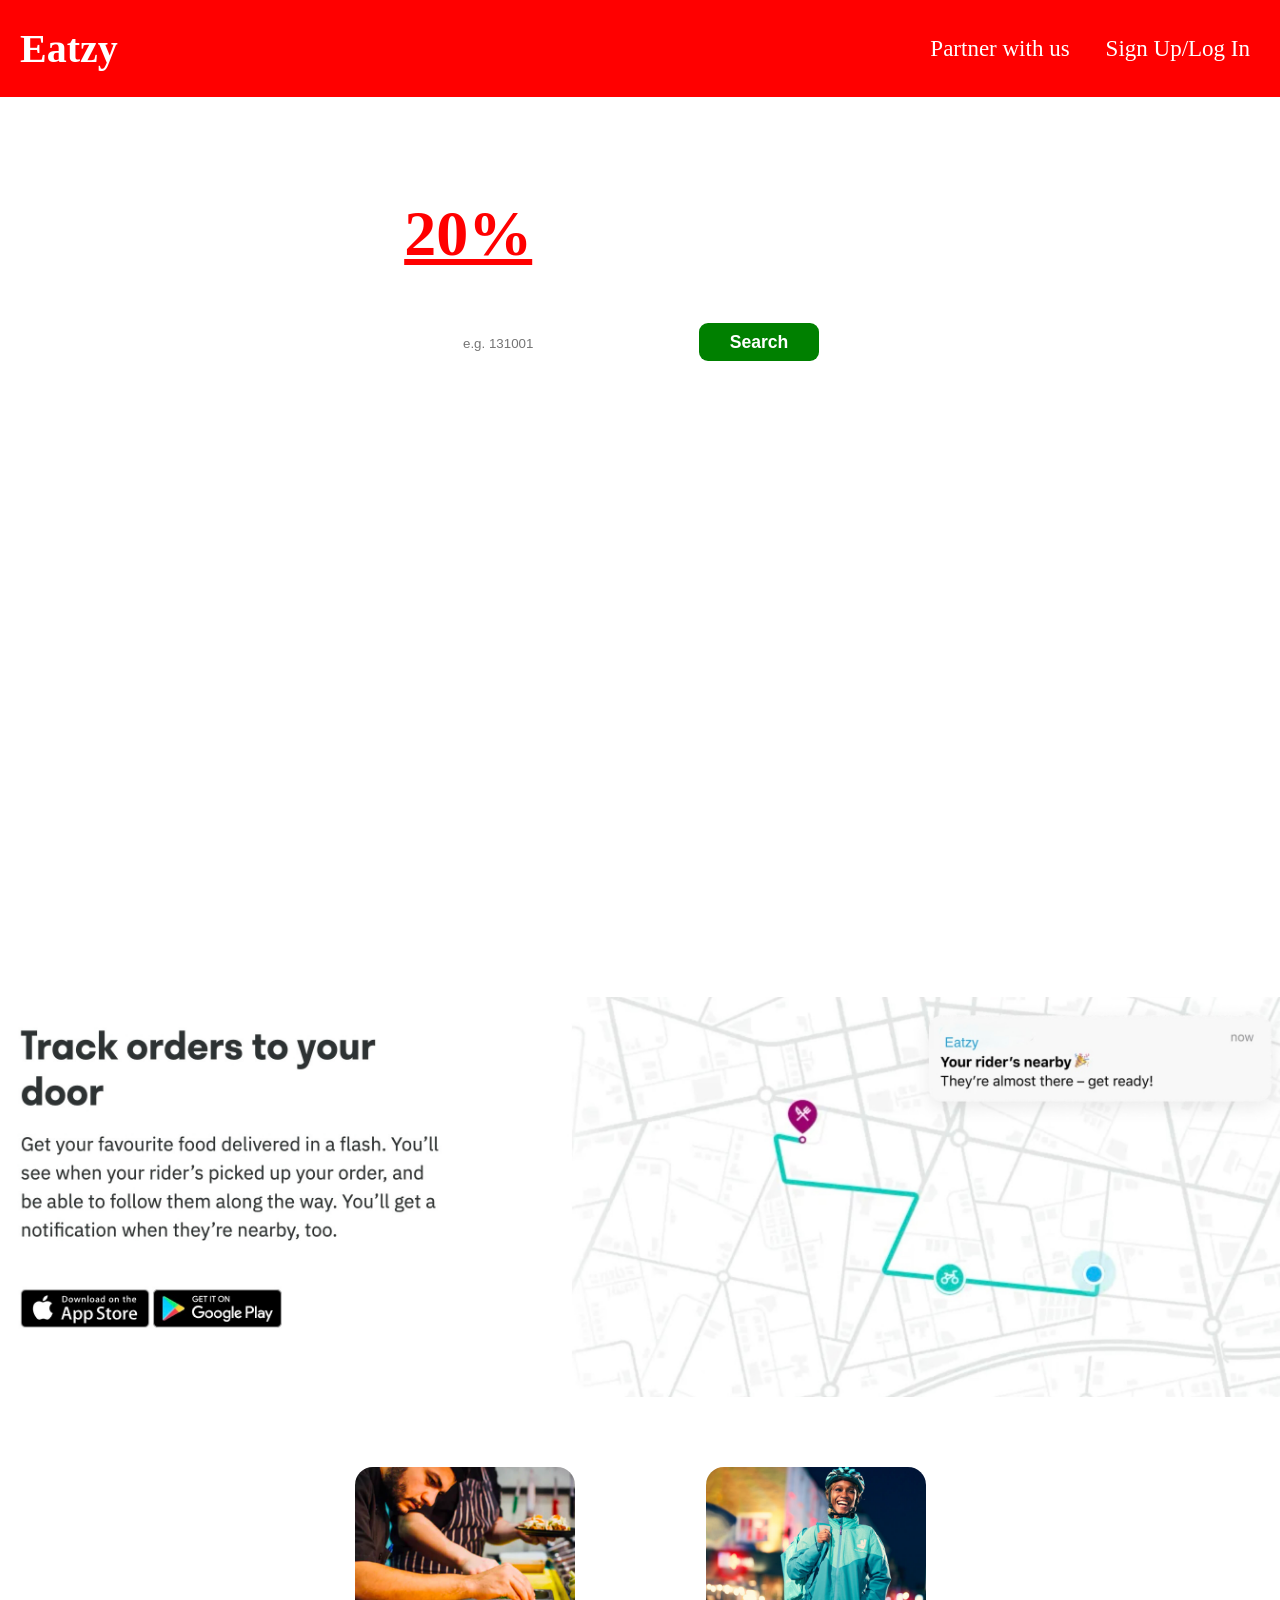
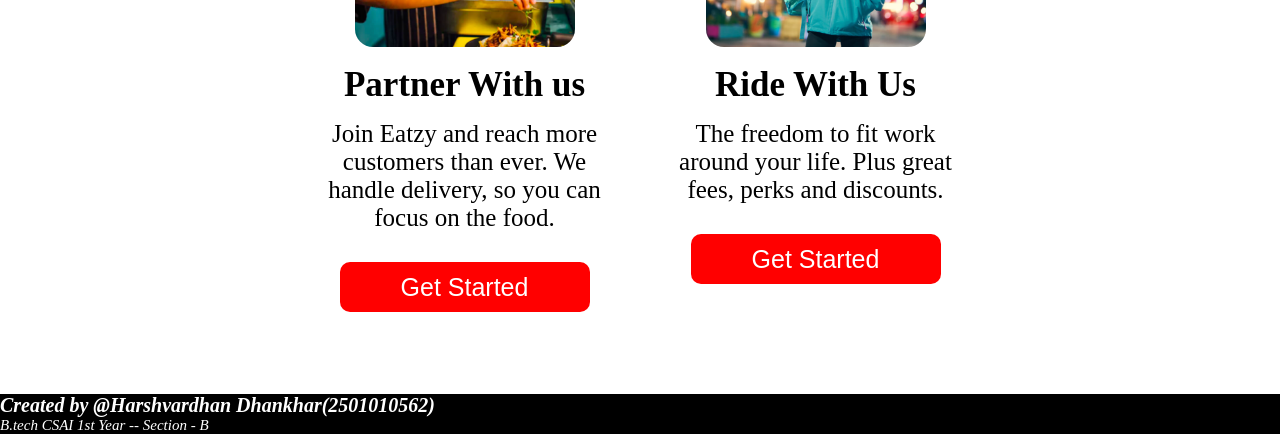
==== index.html @ 1865ac6b "added FAQs" ====
<!DOCTYPE html>
<html lang="en">
<head>
    <meta charset="UTF-8">
    <meta name="viewport" content="width=device-width, initial-scale=1.0">
    <title>Eatzy - Food Delivered in a Tap</title>
    <link rel="stylesheet" href="style.css">
    <link rel="icon" type="image/png" href="Favicon.png">
</head>
<body>
<header>
  <div class="top">
    <div class="name">
      <a href="/index.html" class="site-name">Eatzy</a>
    </div>
    <ul class="misc">
      <li><a href="partner.html" class="misc-link">Partner with us</a></li>
      <li><a href="signup.html" class="misc-link">Sign Up/Log In</a></li>
    </ul>
  </div>
</header>
  <div class="main-content">
    <h1 id="main-heading">Get upto <span id="per">20%</span>off on your first order</h1>
    <form method="post">
        <label for="pin">Enter a postcode to see what we deliver:</label>
        <br>
        <br>
        <input id="pin" type="number" placeholder="e.g. 131001">
        <button id="search" type="submit">Search</button>
    </form>
  </div>
  <div class="video-banner">
  <video autoplay loop muted playsinline>
    <source src="Video.mp4" type="video/mp4">
  </video>
</div>
<div class="photo-banner">
  <img src="Photo.jpg" alt="order-track">
</div>
<div class="addn-features">
  <div class="addn-feature">
    <img src="Partner.png" alt="partner">
    <h2>Partner With us</h2>
    <p>Join Eatzy and reach more customers than ever. We handle delivery, so you can focus on the food.</p>
    <a href="partner.html"><button>Get Started</button></a>
  </div>
  <div class="addn-feature">
    <img src="Ride.png" alt="Ride with us">
    <h2>Ride With Us</h2>
    <p>The freedom to fit work around your life. Plus great fees, perks and discounts.</p>
    <a href=""><button>Get Started</button></a>
  </div>
</div>
<div class="bottom-content">
  <h3>Created by <span id="my">@Harshvardhan Dhankhar</span>(2501010562)</h3>
  <p>B.tech CSAI 1st Year -- Section - B</p>
</div>
</body>
</html>
---- style.css ----
* {
  margin: 0;
}
header {
  background: red;  
  padding: 25px 20px;
}

.top {
  display: flex;
  justify-content: space-between;
  align-items: center;
}

.site-name {
  font-size: 40px;
  color: white;
  font-weight: bold;
  text-decoration: none;
}

.misc {
  list-style: none;
  display: flex;
  gap: 16px;
  margin: 0;
}

.misc-link {
  color: #fff;
  text-decoration: none;
  font-size: 23px;
  padding: 5px 10px;
}

#main-heading {
  text-align: center;
  color: white;
  font-size: 64px;
  margin-top: 0px;
  position: relative;
  top: 100px;
}

.main-content {
  height: 500px;
  background-image: url(https://plus.unsplash.com/premium_photo-1694547926001-f2151e4a476b?ixlib=rb-4.1.0&ixid=M3wxMjA3fDB8MHxwaG90by1wYWdlfHx8fGVufDB8fHx8fA%3D%3D&auto=format&fit=crop&q=80&w=1011);
  background-size: cover;
  background-position: center;
  background-repeat: no-repeat;
  
}

label {
    font-size: 30px;
    color: #fff;
    text-align: center;
    position: relative;
    top: 100px;
    
}

.misc-link:hover {
    text-decoration: underline;
}

form{
    text-align: center;
}

#per {
    color: red;
    text-decoration: underline;
    font-weight: bold;
}

#search {
    background-color: green;
}

input {
    width: 220px;
    height: 38px;
    position: relative;
    top: 100px;
    border-radius: 10px;
    border: none;
}
#search {
    width: 120px;
    height: 38px;
    top: 100px;
    position: relative;
    border-radius: 9px;
    border: none;
    font-size: 1.1rem;
    margin-left: 10px;
    font-weight: 600;
    cursor: pointer;
    color: white;
}
.video-banner {
  position: relative;
  width: 100%;
  height: 400px;
  overflow: hidden;
}
.video-banner video {
  width: 100%;
  height: 100%;
  object-fit: cover;
  display: block;
}
#search:hover {
  background-color: rgb(63, 154, 63);
}

.photo-banner {
  height: 400px;
  width: 100%;
}

.photo-banner img {
  height: 100%;
  width: 100%;
  object-fit: cover;
}

.addn-features{
  display: flex;
  gap: 30px;
  justify-content: center;
  padding: 50px 0;
}

.addn-feature {
  border-radius: 20px;
  padding: 20px 18px 32px 18px;
  width: 285px;
  display: flex;
  flex-direction: column;
  align-items: center;
}

.addn-feature img {
  width: 220px;
  height: 180px;
  object-fit: cover;
  border-radius: 18px;
  margin-bottom: 18px;
}

.addn-feature h2 {
  margin-top: 0;
  margin-bottom: 15px;
  font-size: 35px;
  text-align: center;
}

.addn-feature p {
  margin-top: 0;
  margin-bottom: 30px;
  font-size: 25px;
  text-align: center;
}

.addn-feature button {
  height: 50px;
  width: 250px;
  background-color: red;
  border: none;
  border-radius: 10px;
  color: white;
  font-size: 25px;
}

.addn-feature button:hover {
  cursor: pointer;
  opacity: 0.8;
}

.bottom-content {
  background-color: black;
  color: white;
  font-style: italic;
}

.bottom-content h3 {
  font-size: 20px;
  margin-bottom: 0;
}

.bottom-content p {
  font-size: 15px;
}

#my:hover {
  text-decoration: underline;
  cursor: pointer;
}
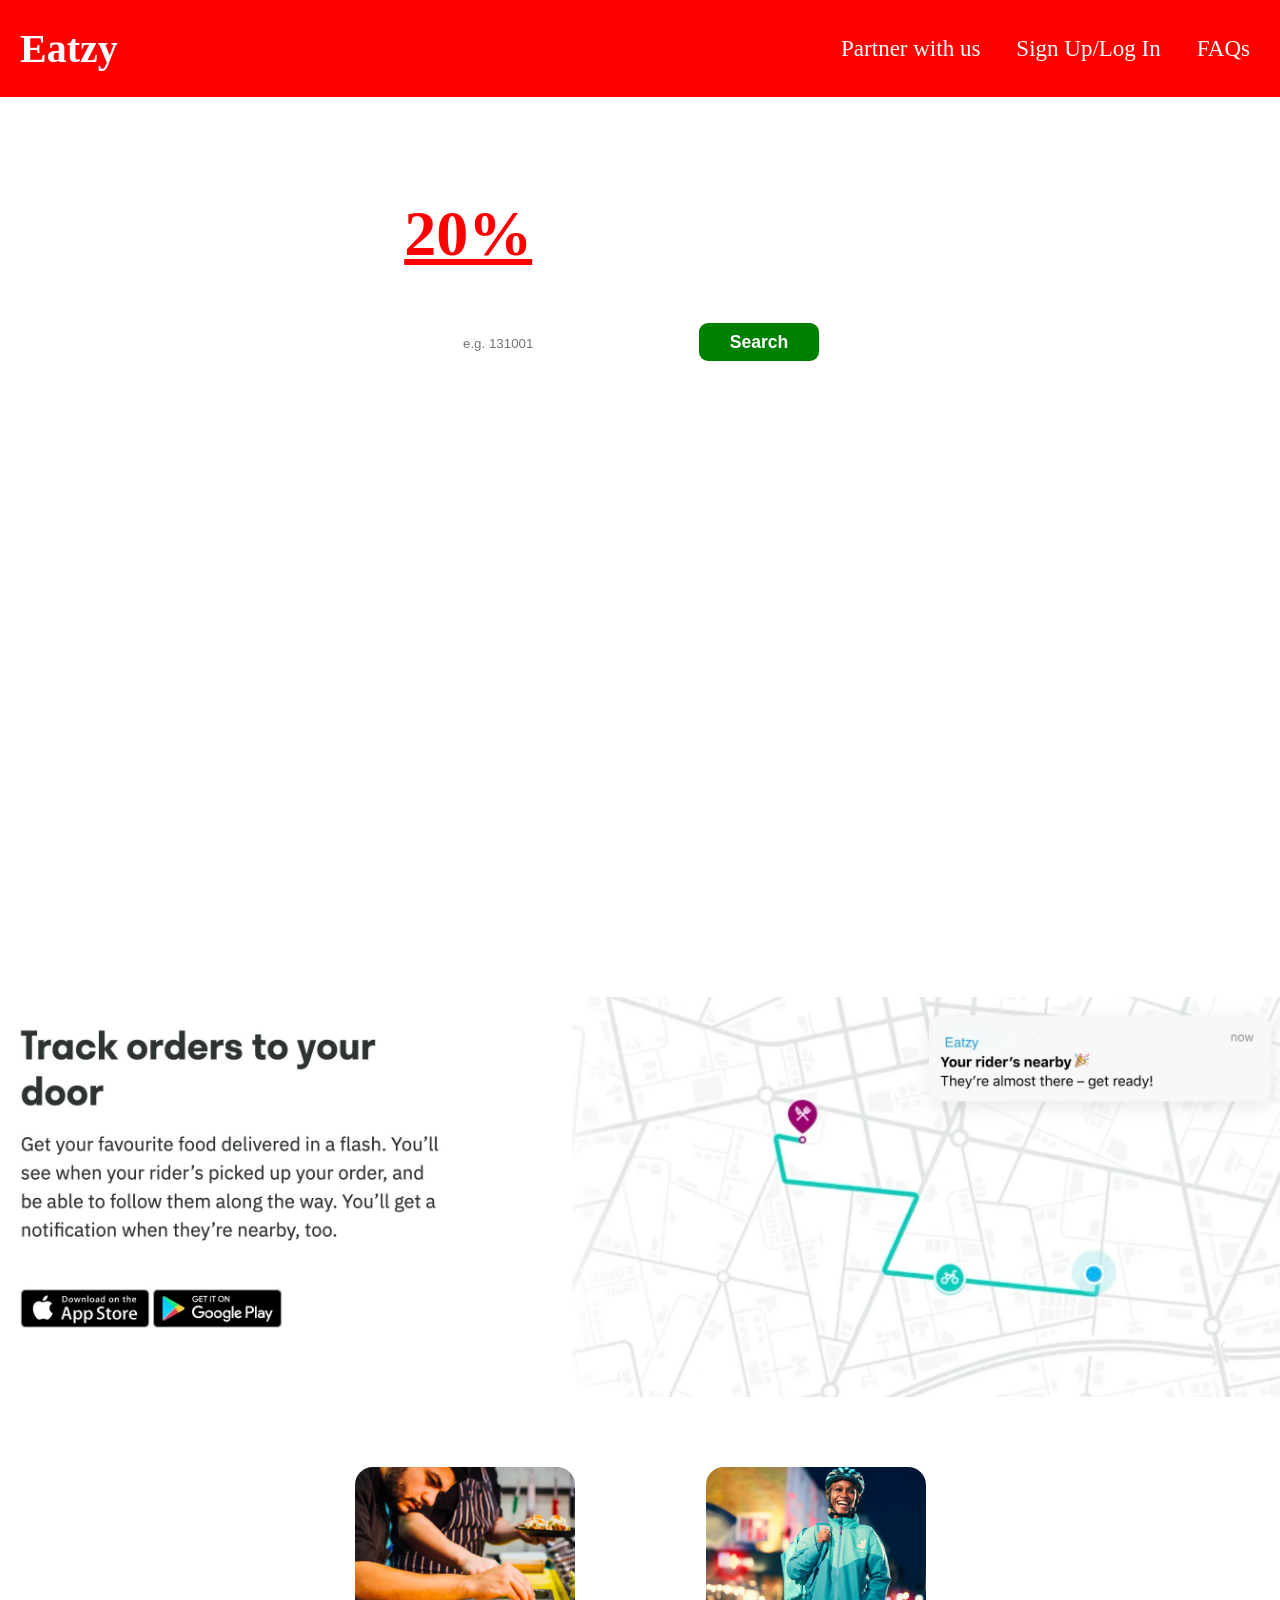
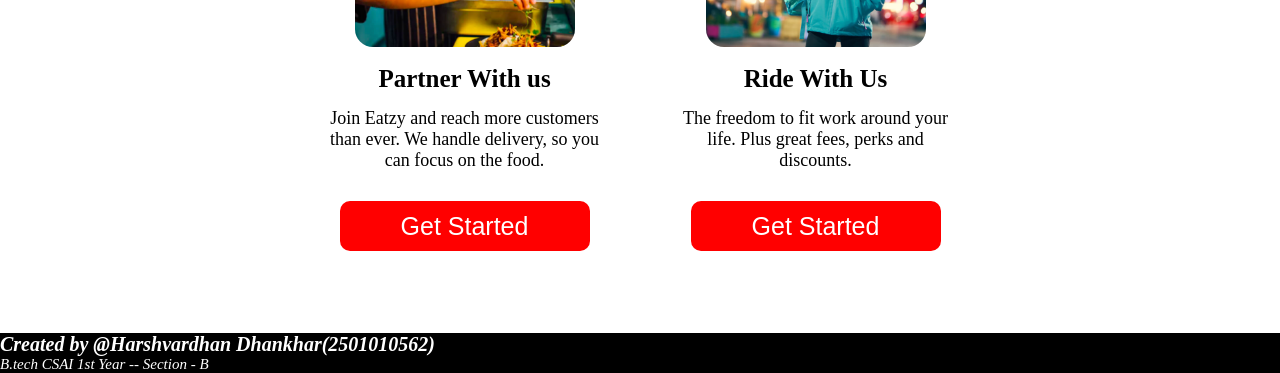
==== commit a3d78b14: "minor changes" ====
--- a/index.html
+++ b/index.html
@@ -16,6 +16,7 @@
     <ul class="misc">
       <li><a href="partner.html" class="misc-link">Partner with us</a></li>
       <li><a href="signup.html" class="misc-link">Sign Up/Log In</a></li>
+      <li><a href="FAQ.html" class="misc-link">FAQs</a></li>
     </ul>
   </div>
 </header>
--- a/style.css
+++ b/style.css
@@ -153,14 +153,14 @@
 .addn-feature h2 {
   margin-top: 0;
   margin-bottom: 15px;
-  font-size: 35px;
+  font-size: 25px;
   text-align: center;
 }
 
 .addn-feature p {
   margin-top: 0;
   margin-bottom: 30px;
-  font-size: 25px;
+  font-size: 18px;
   text-align: center;
 }
 
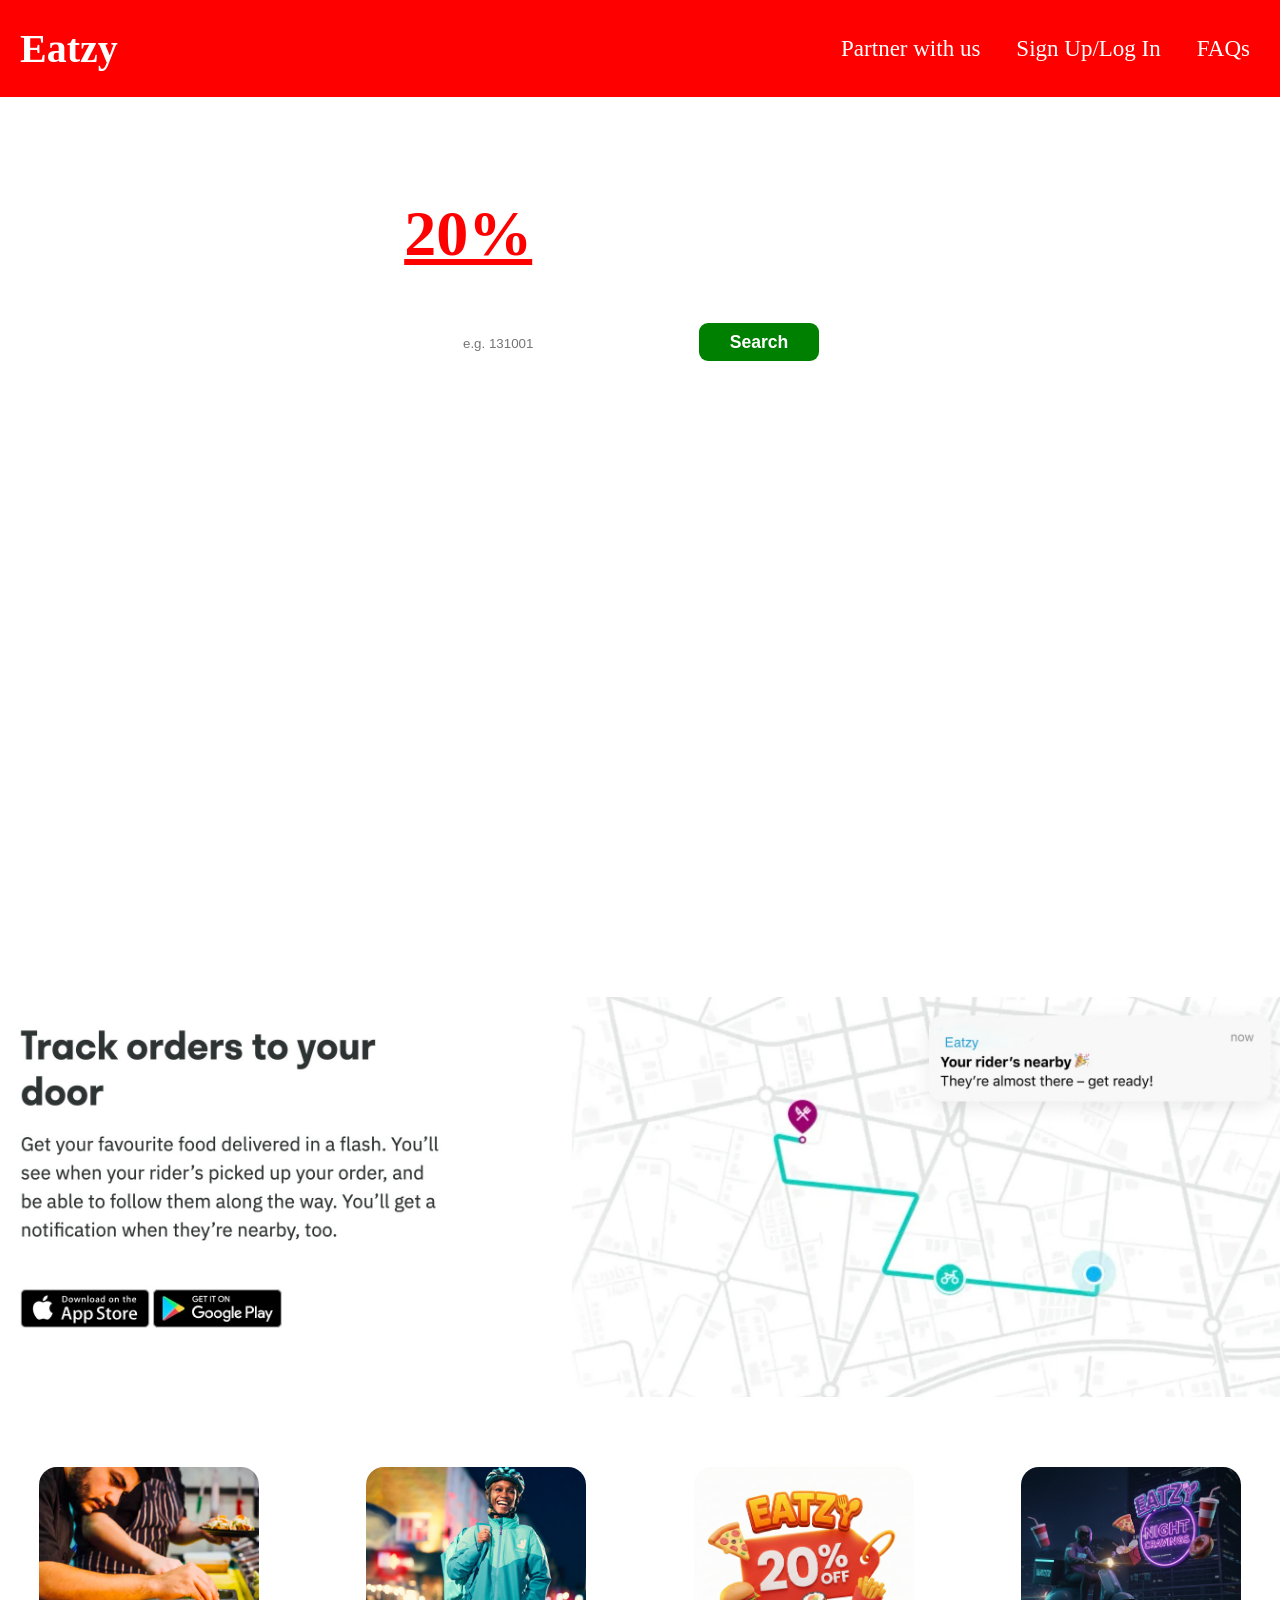
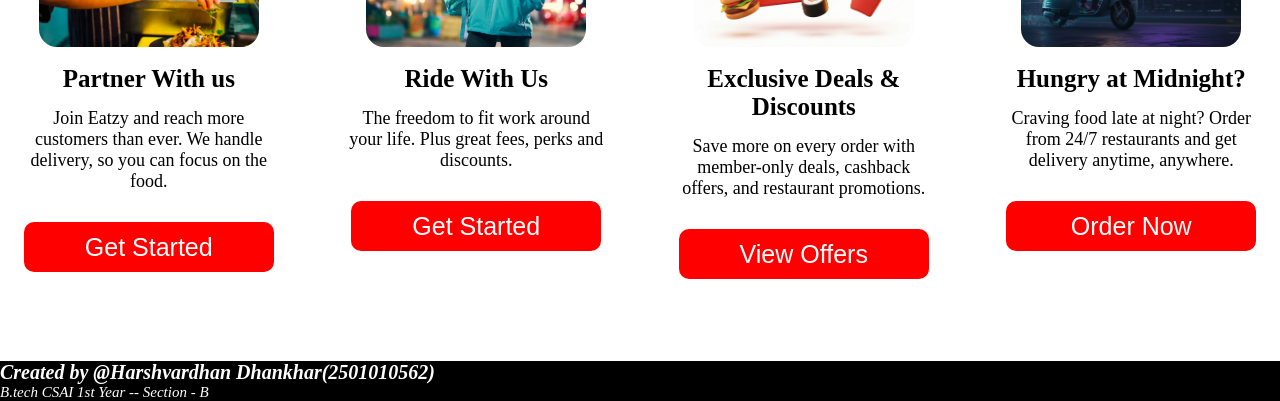
==== commit 0d3a9b8b: "added some addn" ====
--- a/index.html
+++ b/index.html
@@ -51,6 +51,18 @@
     <p>The freedom to fit work around your life. Plus great fees, perks and discounts.</p>
     <a href=""><button>Get Started</button></a>
   </div>
+  <div class="addn-feature">
+    <img src="offer.png" alt="offer">
+    <h2>Exclusive Deals & Discounts</h2>
+    <p>Save more on every order with member-only deals, cashback offers, and restaurant promotions.</p>
+    <a href=""><button>View Offers</button></a>
+  </div>
+  <div class="addn-feature">
+    <img src="night.png" alt="night-delivery">
+    <h2>Hungry at Midnight?</h2>
+    <p>Craving food late at night? Order from 24/7 restaurants and get delivery anytime, anywhere.​</p>
+    <a href=""><button>Order Now</button></a>
+  </div>
 </div>
 <div class="bottom-content">
   <h3>Created by <span id="my">@Harshvardhan Dhankhar</span>(2501010562)</h3>
--- a/style.css
+++ b/style.css
@@ -142,6 +142,11 @@
   align-items: center;
 }
 
+.addn-feature:hover {
+  transform: translateY(-3px);
+  box-shadow: 0 2px 2px grey;
+}
+
 .addn-feature img {
   width: 220px;
   height: 180px;
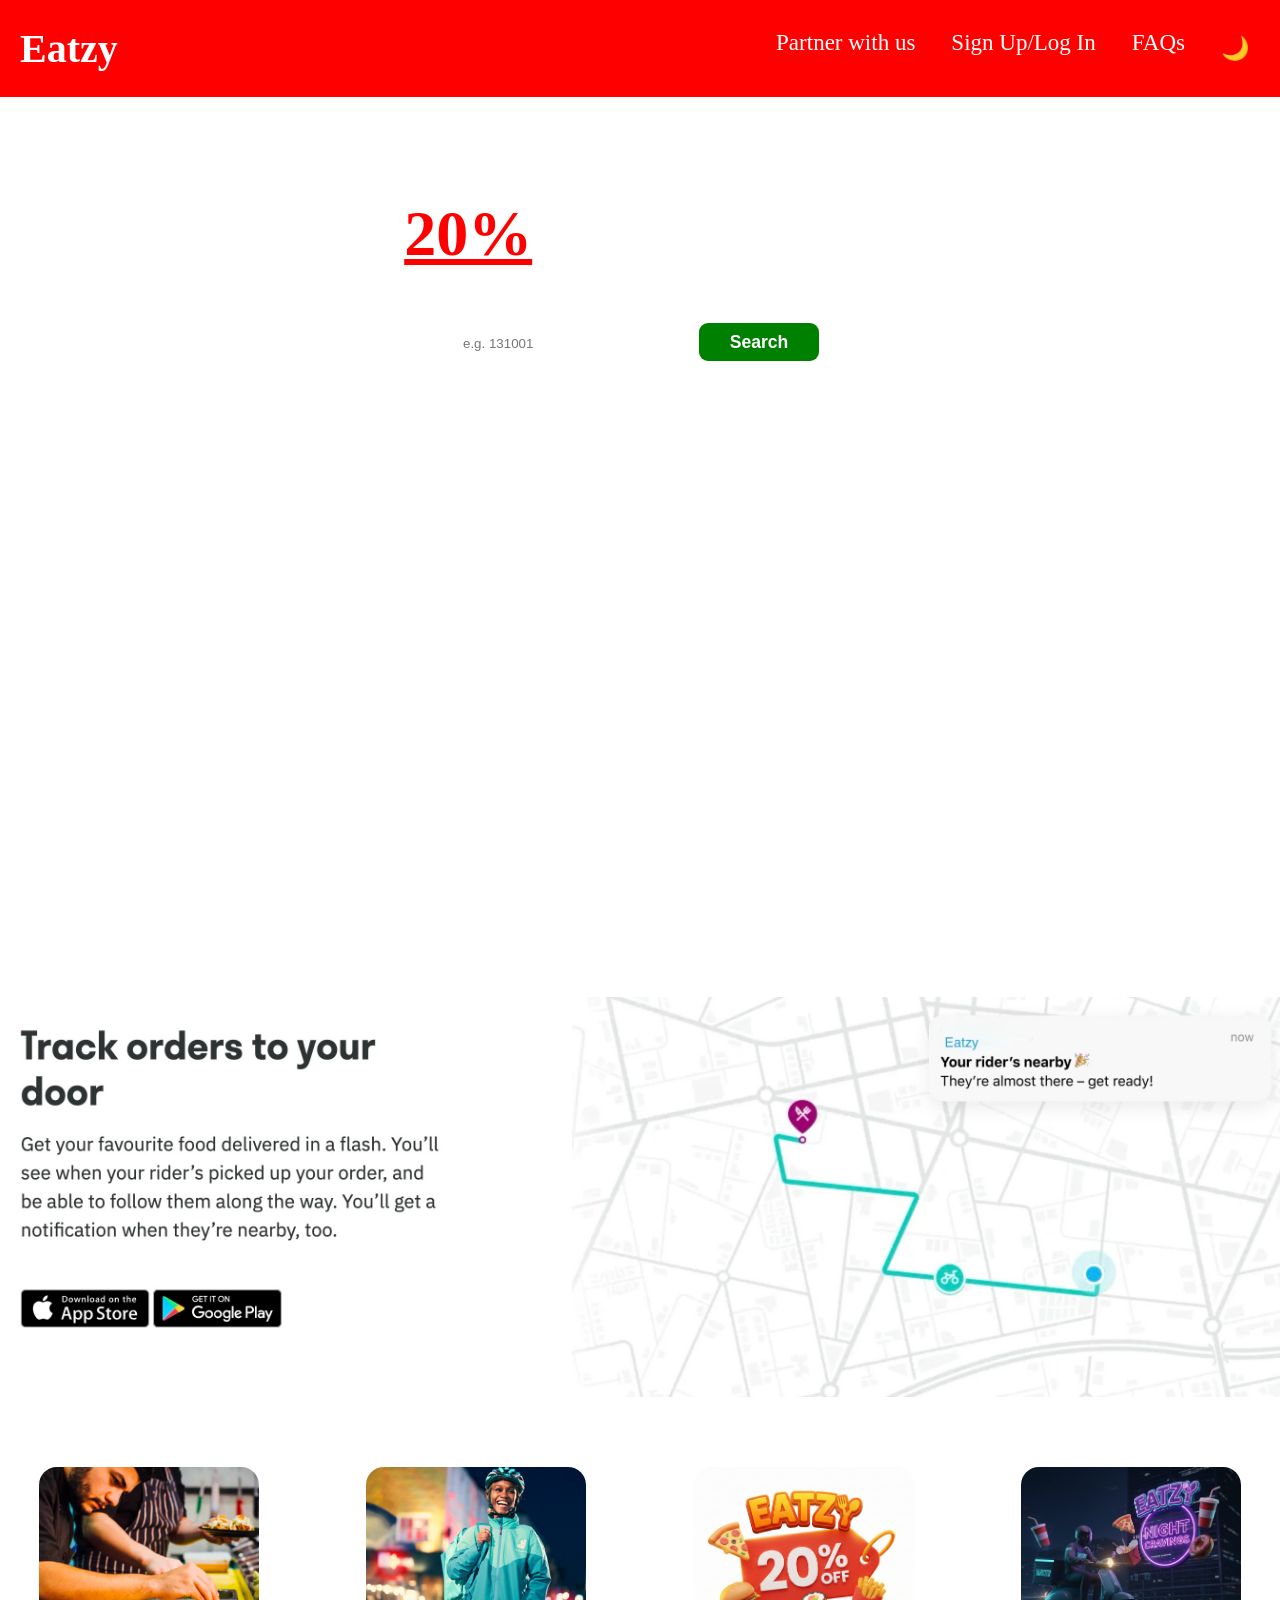
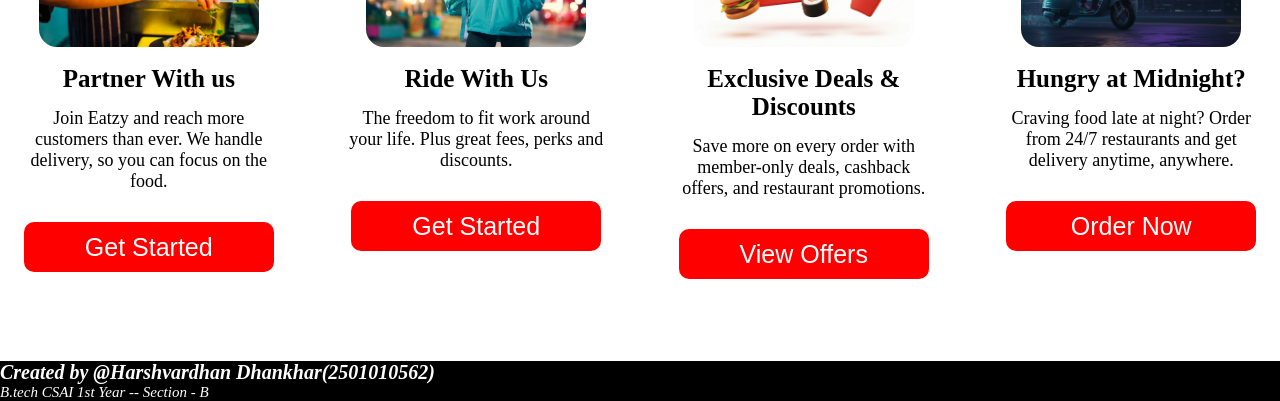
==== commit d71b73ae: "included js" ====
--- a/index.html
+++ b/index.html
@@ -6,6 +6,7 @@
     <title>Eatzy - Food Delivered in a Tap</title>
     <link rel="stylesheet" href="style.css">
     <link rel="icon" type="image/png" href="Favicon.png">
+    <script src="script.js" defer></script>
 </head>
 <body>
 <header>
@@ -17,6 +18,7 @@
       <li><a href="partner.html" class="misc-link">Partner with us</a></li>
       <li><a href="signup.html" class="misc-link">Sign Up/Log In</a></li>
       <li><a href="FAQ.html" class="misc-link">FAQs</a></li>
+      <li><button id="dark-mode">🌙</button></li>
     </ul>
   </div>
 </header>
--- a/style.css
+++ b/style.css
@@ -113,6 +113,7 @@
 }
 #search:hover {
   background-color: rgb(63, 154, 63);
+  transform: translateY(-3px);
 }
 
 .photo-banner {
@@ -140,11 +141,6 @@
   display: flex;
   flex-direction: column;
   align-items: center;
-}
-
-.addn-feature:hover {
-  transform: translateY(-3px);
-  box-shadow: 0 2px 2px grey;
 }
 
 .addn-feature img {
@@ -202,4 +198,46 @@
 #my:hover {
   text-decoration: underline;
   cursor: pointer;
-}+}
+.addn-feature {
+  transition: transform 0.3s ease, box-shadow 0.3s ease;
+}
+
+.addn-feature:hover {
+  transform: translateY(-5px);
+  box-shadow: 0 4px 8px grey;
+}
+#dark-mode {
+  background: none;
+  border: none;
+  color: white;
+  font-size: 23px;
+  padding: 5px 10px;
+  cursor: pointer;
+}
+
+body.dark-mode {
+  background: rgb(30, 30, 30);
+  color: white;
+}
+
+body.dark-mode header {
+  background: rgb(50, 50, 50);
+}
+
+body.dark-mode .addn-feature {
+  background: rgb(50, 50, 50);
+}
+
+body.dark-mode .bottom-content {
+  background: rgb(20, 20, 20);
+}
+
+body.dark-mode .main-content {
+  filter: brightness(0.7);
+}
+
+body.dark-mode label,
+body.dark-mode #main-heading {
+  color: rgb(240, 240, 240);
+}
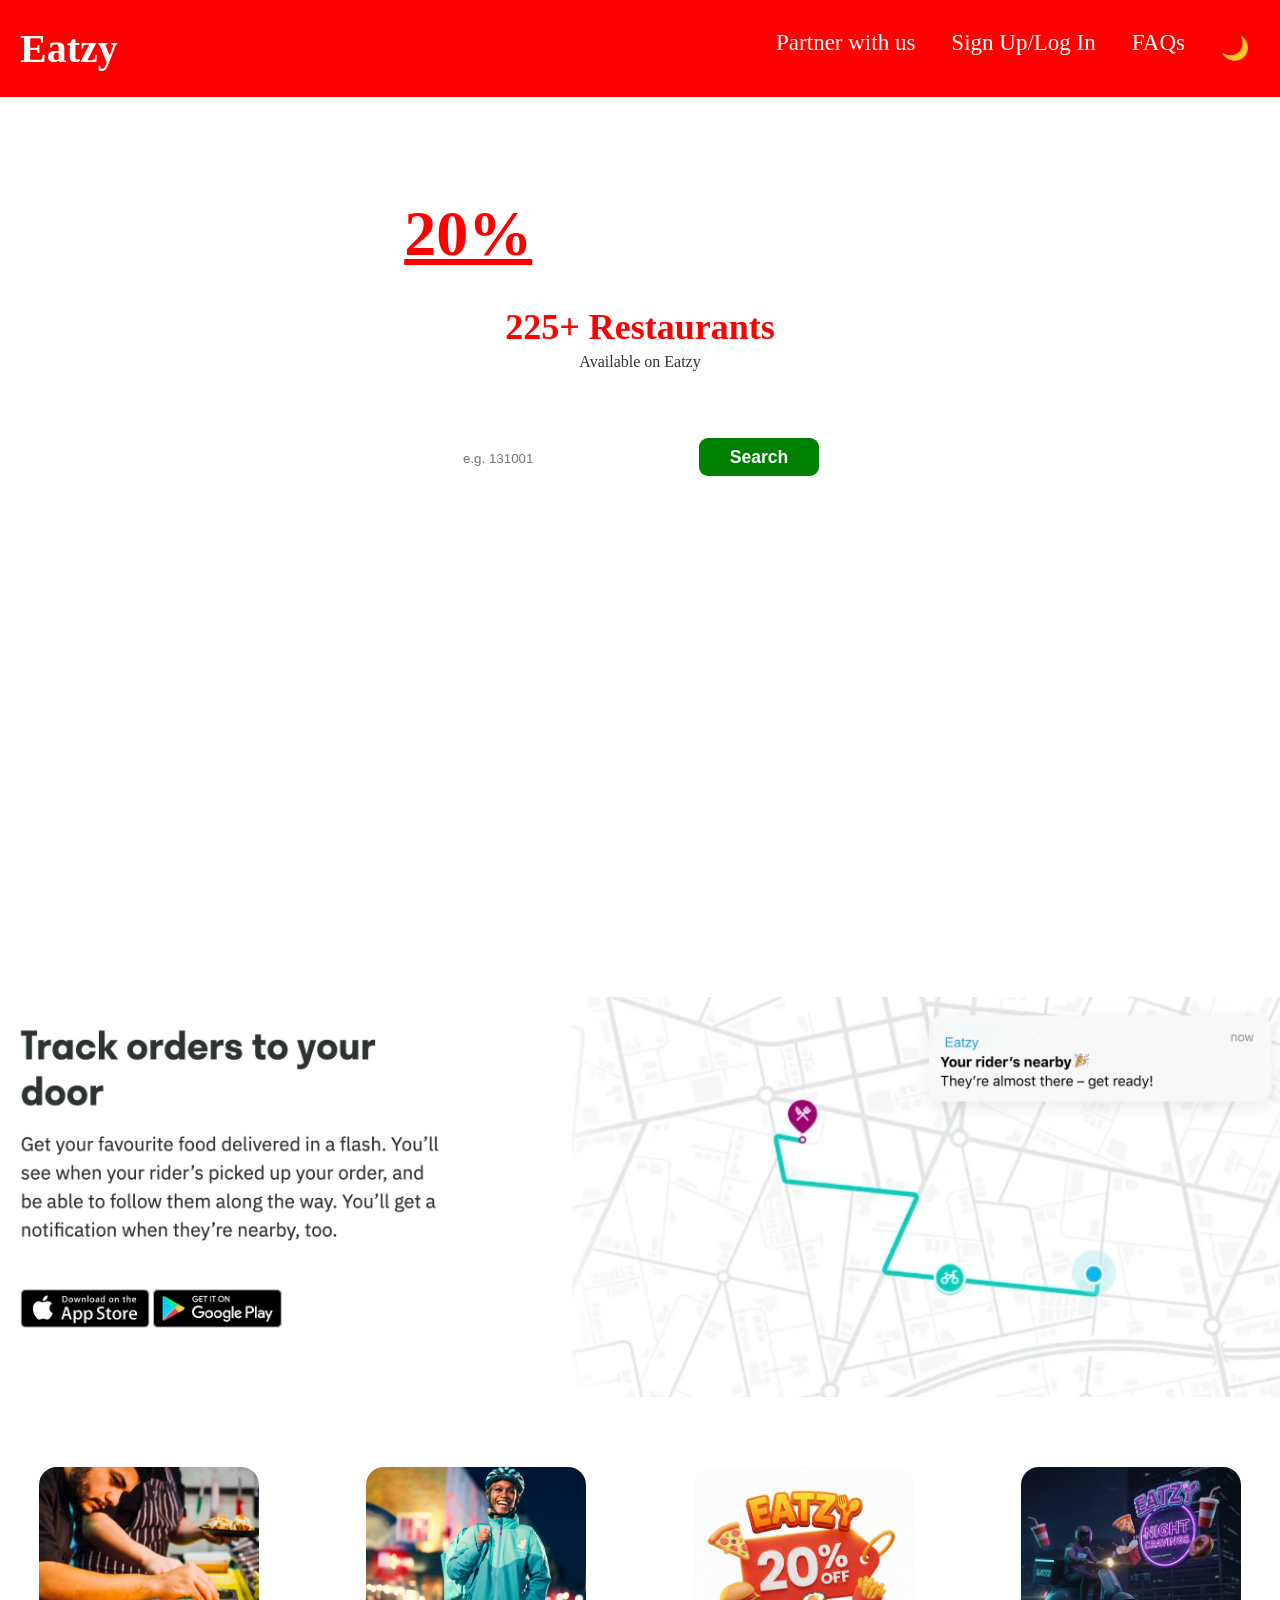
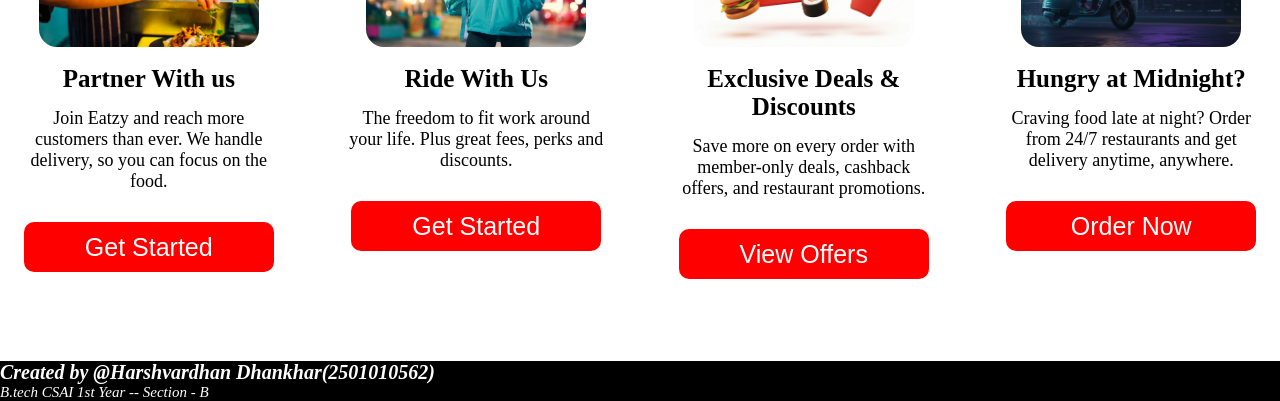
==== commit 75af1b26: "added restaurant counter" ====
--- a/index.html
+++ b/index.html
@@ -24,6 +24,11 @@
 </header>
   <div class="main-content">
     <h1 id="main-heading">Get upto <span id="per">20%</span>off on your first order</h1>
+    <div class="restaurant-counter">
+      <h2 id="restaurant">0+ Restaurants</h2>
+      <p>Available on Eatzy</p>
+</div>
+
     <form method="post">
         <label for="pin">Enter a postcode to see what we deliver:</label>
         <br>
--- a/style.css
+++ b/style.css
@@ -241,3 +241,26 @@
 body.dark-mode #main-heading {
   color: rgb(240, 240, 240);
 }
+.restaurant-counter {
+  text-align: center;
+  position: relative;
+  top: 120px;
+  background: white;
+  padding: 15px 30px;
+  border-radius: 12px;
+  width: fit-content;
+  margin: 0 auto 20px auto;
+}
+
+#restaurant {
+  font-size: 36px;
+  color: red;
+  font-weight: bold;
+  margin: 0;
+}
+
+.restaurant-counter p {
+  font-size: 16px;
+  color: #333;
+  margin-top: 5px;
+}
